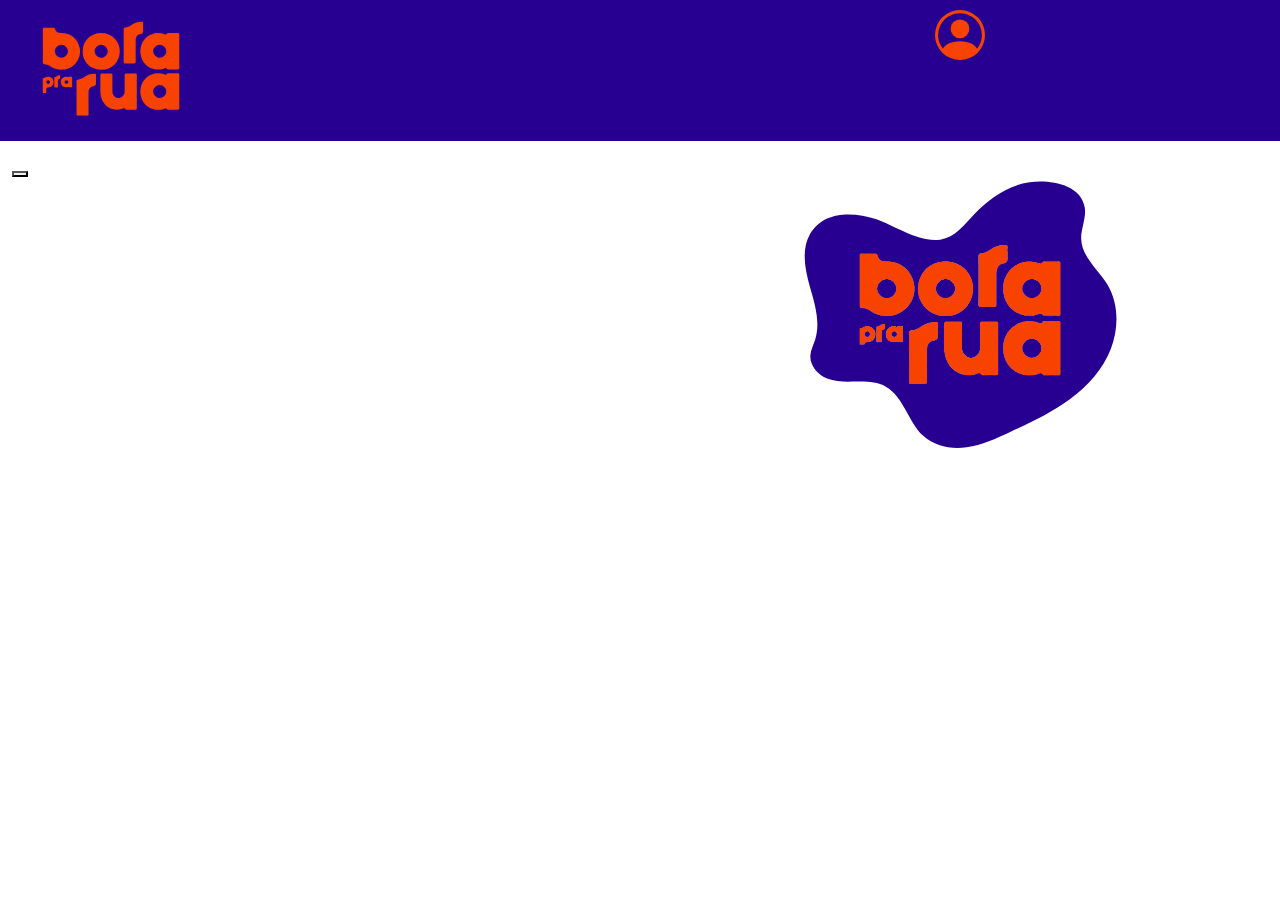
==== borinha.html @ 32d40e3f "aaa" ====
<!DOCTYPE html>
<html lang="pt-br">
<head>
    <meta charset="UTF-8">
    <meta name="viewport" content="width=device-width, initial-scale=1.0">
    <title>Bora Pra Rua</title>
    <link rel="stylesheet" href="estilo.css">
    <link rel="preconnect" href="https://fonts.googleapis.com">
    <link rel="preconnect" href="https://fonts.gstatic.com" crossorigin>
    <link href="https://fonts.googleapis.com/css2?family=Montserrat:ital,wght@0,100..900;1,100..900&display=swap" rel="stylesheet">
    <link rel="preconnect" href="https://fonts.googleapis.com">
    <link rel="preconnect" href="https://fonts.gstatic.com" crossorigin>
    <link href="https://fonts.googleapis.com/css2?family=Montserrat:ital,wght@0,100..900;1,100..900&family=Roboto:ital,wght@0,100;0,300;0,400;0,500;0,700;0,900;1,100;1,300;1,400;1,500;1,700;1,900&display=swap" rel="stylesheet">
    <link href="https://cdn.jsdelivr.net/npm/bootstrap@5.3.3/dist/css/bootstrap.min.css" rel="stylesheet" integrity="sha384-QWTKZyjpPEjISv5WaRU9OFeRpok6YctnYmDr5pNlyT2bRjXh0JMhjY6hW+ALEwIH" crossorigin="anonymous">
    <script type="text/javascript" src="bootstrap.bundle.min.js"></script>
</head>

<body>
    <div class="nav" style="display: grid; grid-template-columns: auto auto; gap: 50%;">
        <img class="logo" src="imgs/bora.svg" alt="logo">
        <img src="imgs/usu.svg" alt="usuário" style="margin-top: 10px; margin-bottom: 5px;">
    </div>
    <div class="container-fluid">
        <div class="row">
            <div class="col-md-6">
                <h1>
                    
                </h1>
                <p>

                </p>
                <button>

                </button>
            </div>
            <div class="col-md-6">
                <p>
                    <img src="imgs/image.svg" alt="">
                </p>
            </div>
        </div>
    </div>
</body>
</html>
---- estilo.css ----
.logo{
    max-width: 200px;
}
.usu{
    margin-left: 40px 5px auto auto;
}
h1,h2{
    font-family: system-ui, -apple-system, BlinkMacSystemFont, 'Segoe UI', Roboto, Oxygen, Ubuntu, Cantarell, 'Open Sans', 'Helvetica Neue', sans-serif;
}
h2{
    font-weight: bolder;
}
p{
    font-family: system-ui, -apple-system, BlinkMacSystemFont, 'Segoe UI', Roboto, Oxygen, Ubuntu, Cantarell, 'Open Sans', 'Helvetica Neue', sans-serif;
}
body{
    margin: 0px;
}
.nav{
    background-color: #280091;
}

.txt-nav{
    font-family: system-ui, -apple-system, BlinkMacSystemFont, 'Segoe UI', Roboto, Oxygen, Ubuntu, Cantarell, 'Open Sans', 'Helvetica Neue', sans-serif;
    font-size: large;
    color: #f84300;
    font-weight: bold;
}

.laranja{
    color: #f84300;
}

.separa{
    margin-left: 10px;
    margin-right: 10px;
}
.azul{
    color:#1e3c8e;
    background-color: #1e3c8e;
}

.alinha-nav{
    margin-top: 24px;
}

.dentro{
    background-color: #1b25ae;
    border-radius: 7px;
    padding: 5px 10px;
    text-decoration: none;
}
.icon{
    align-content: center;
}

img {
    max-width: 100%;
}

.fundo-evento-h1{
    background-color: #3466ff;
}
.fundo-pag-4{
    background-color: #1e3c8e;
    padding-top: 20px;  
}
.text-pag-4{
    color: #ffffff;
}
.baixin{
    font-size: 22px;
}
.p-text-4{
    color: whitesmoke;
}
.tam-pag-4{
    max-width: 400px;
}
.fundo-pad-5{
    margin-bottom: 30px;
    margin-left: 30px;
    margin-top: -10px;
}
.fundo-pad-6{
    margin-bottom: -10px;
    margin-left: 30px;
}
.cor-hr{
    color: #ffffff;
}

.calen{
    position: fixed;
}
.img-calen{
    width: 130px
}
.fundo-pad-1{
    padding-top: 10px;
    padding-bottom: 10px;
    margin-top: 10px ;
}

.a-calen{
    text-decoration: none;
    color: #f84300;
}

.logo{
    max-width: 200px;
}

.div-dia{
    background-color: gray;
    max-width: 200px;
    border-radius: 15px;
}
.center{
    text-align: center;
}
.fundo-dia{
    margin-bottom: 30px;
    margin-left: 25%;
    margin-top: 30px;
}
.b-calen{
    text-decoration: none;
    color: greenyellow;
}
.ico2{
    padding-top: 15px;
    padding-bottom: 15px;
}
.espaco2{
    margin-bottom: 5px;
}
.calc{
    border-radius: 20px;
    color: #f84300;
    padding: 7px;
    background: none;
    border-color: #3466ff;
    font-size: large;
    border-style: groove;
    border-width: 2px;
}
.bora{
    padding-top: 15px;
    padding-bottom: 15px;
}
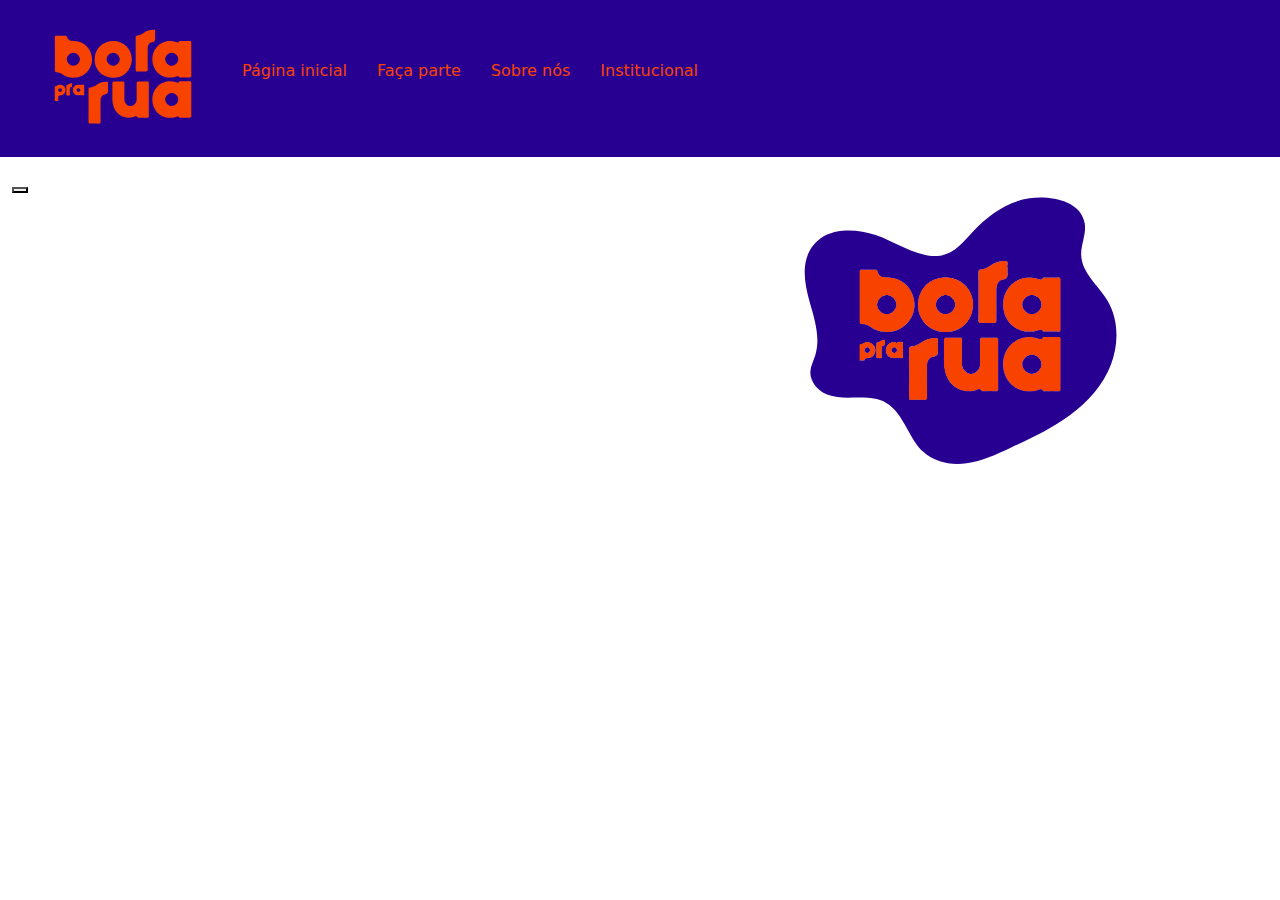
==== commit 608c93c0: "new nav" ====
--- a/borinha.html
+++ b/borinha.html
@@ -16,15 +16,34 @@
 </head>
 
 <body>
-    <div class="nav" style="display: grid; grid-template-columns: auto auto; gap: 50%;">
-        <img class="logo" src="imgs/bora.svg" alt="logo">
-        <img src="imgs/usu.svg" alt="usuário" style="margin-top: 10px; margin-bottom: 5px;">
-    </div>
+    <nav class="navbar navbar-expand-lg nav">
+        <div class="container-fluid">
+            <img class="logo" src="imgs/bora.svg" alt="logo">
+              <button class="navbar-toggler laranja" type="button" data-bs-toggle="collapse" data-bs-target="#navbarSupportedContent" aria-controls="navbarSupportedContent" aria-expanded="false" aria-label="Toggle navigation">
+            <span class="navbar-toggler-icon"></span>
+          </button>
+          <div class="collapse navbar-collapse laranja" id="navbarSupportedContent">
+            <ul class="navbar-nav me-auto mb-2 mb-lg-0">
+            <li class="nav-item" style="margin-left: 30px;">
+                <a class="a-calen" href="index.html"><p>Página inicial</p></a>
+            </li>
+              <li class="nav-item" style="margin-left: 30px;">
+                <p>Faça parte</p>
+              </li>
+              <li class="nav-item" style="margin-left: 30px;">
+                <p>Sobre nós</p>
+              </li>
+              <li class="nav-item" style="margin-left: 30px;">
+                <p>Institucional</p>
+              </li>
+            </ul>
+          </div>
+        </nav>
     <div class="container-fluid">
         <div class="row">
             <div class="col-md-6">
                 <h1>
-                    
+
                 </h1>
                 <p>
 
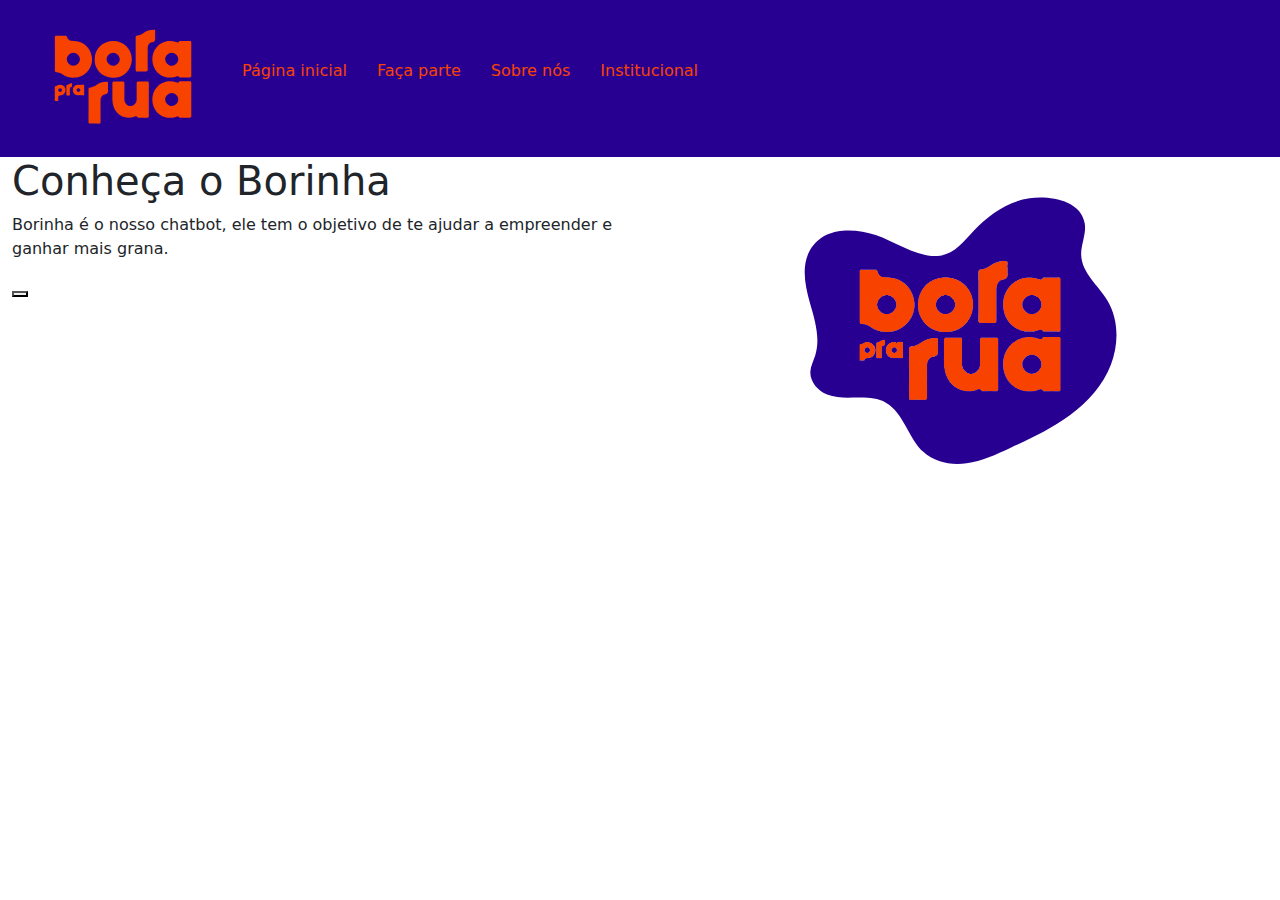
==== commit e9e85d13: "a" ====
--- a/borinha.html
+++ b/borinha.html
@@ -43,10 +43,10 @@
         <div class="row">
             <div class="col-md-6">
                 <h1>
-
+                    Conheça o Borinha
                 </h1>
                 <p>
-
+                    Borinha é o nosso chatbot, ele tem o objetivo de te ajudar a empreender e ganhar mais grana.
                 </p>
                 <button>
 
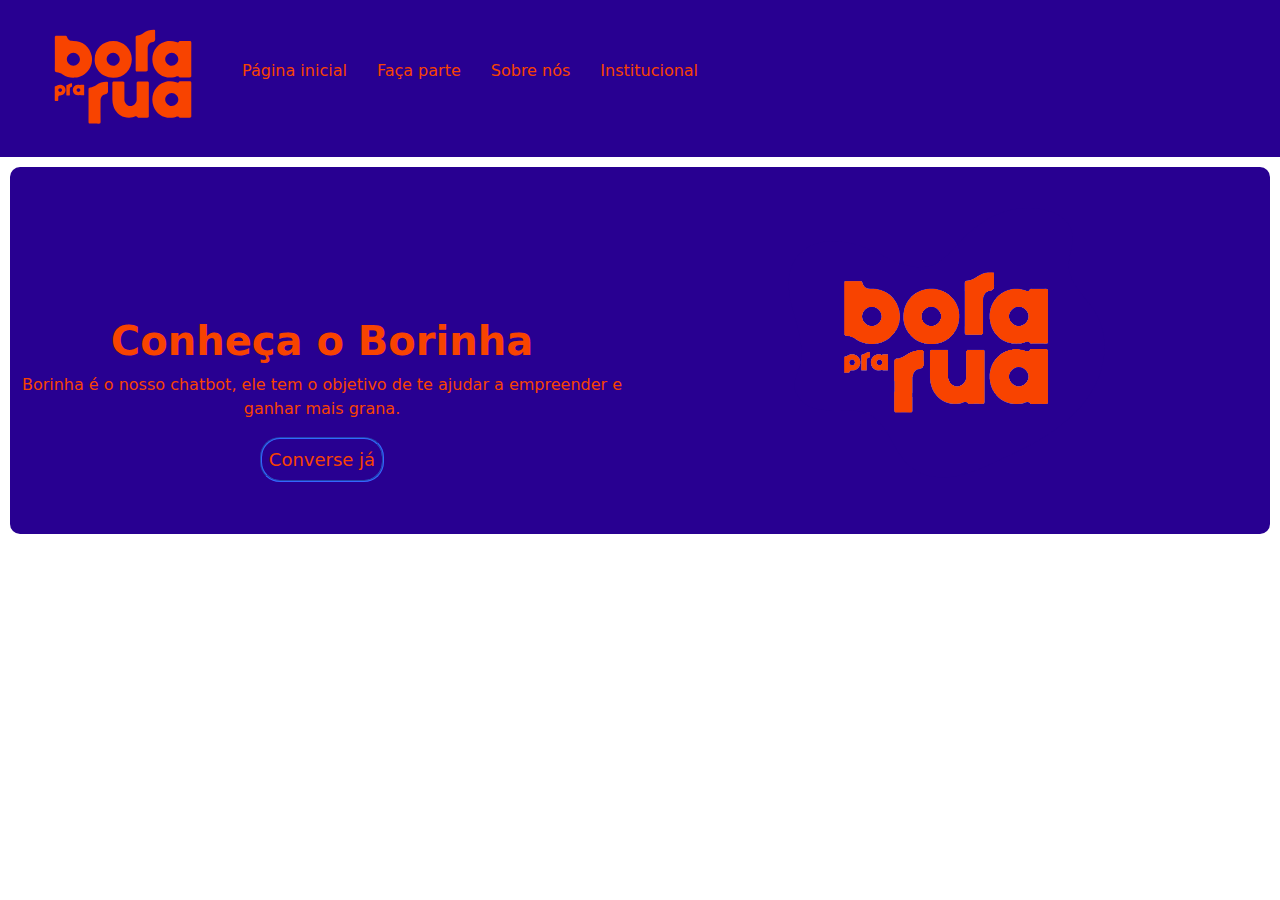
==== commit 18d40d6f: "Update borinha.html" ====
--- a/borinha.html
+++ b/borinha.html
@@ -40,23 +40,27 @@
           </div>
         </nav>
     <div class="container-fluid">
-        <div class="row">
+        <div class="row laranja" style="padding: 10px;">
+            <div class="nav" style="border-radius: 10px;">
             <div class="col-md-6">
-                <h1>
+                <div style="padding-top: 150px; text-align: center;">
+                <h1 style="font-weight: bolder;">
                     Conheça o Borinha
                 </h1>
                 <p>
                     Borinha é o nosso chatbot, ele tem o objetivo de te ajudar a empreender e ganhar mais grana.
                 </p>
-                <button>
-
+                <button class="calc">
+                    Converse já
                 </button>
+                </div>
             </div>
             <div class="col-md-6">
                 <p>
                     <img src="imgs/image.svg" alt="">
                 </p>
             </div>
+            </div>
         </div>
     </div>
 </body>
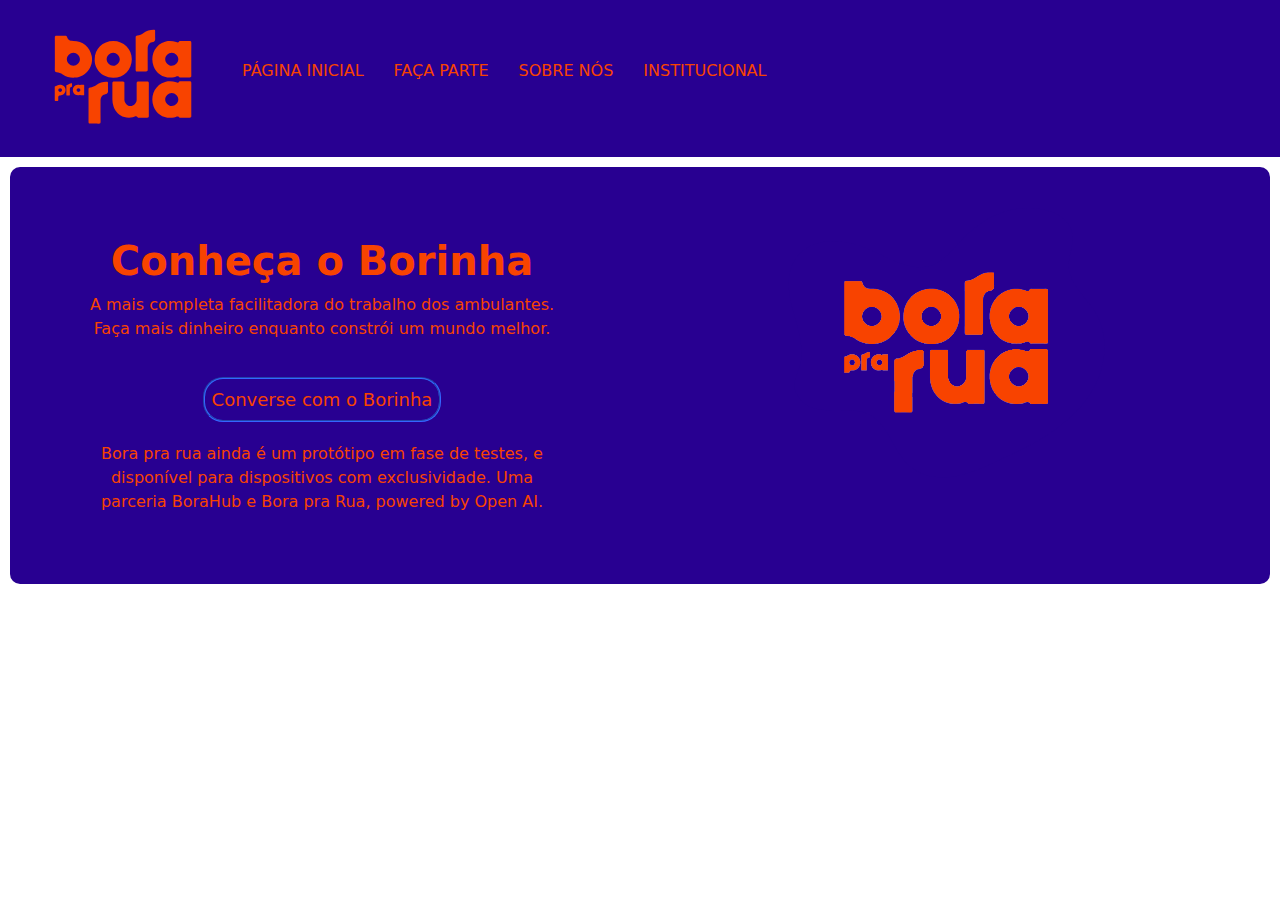
==== commit b6d5a9b6: "ATT do edu" ====
--- a/borinha.html
+++ b/borinha.html
@@ -25,16 +25,16 @@
           <div class="collapse navbar-collapse laranja" id="navbarSupportedContent">
             <ul class="navbar-nav me-auto mb-2 mb-lg-0">
             <li class="nav-item" style="margin-left: 30px;">
-                <a class="a-calen" href="index.html"><p>Página inicial</p></a>
+                <a class="a-calen" href="index.html"><p>PÁGINA INICIAL</p></a>
             </li>
               <li class="nav-item" style="margin-left: 30px;">
-                <p>Faça parte</p>
+                <p>FAÇA PARTE</p>
               </li>
               <li class="nav-item" style="margin-left: 30px;">
-                <p>Sobre nós</p>
+                <p>SOBRE NÓS</p>
               </li>
               <li class="nav-item" style="margin-left: 30px;">
-                <p>Institucional</p>
+                <p>INSTITUCIONAL</p>
               </li>
             </ul>
           </div>
@@ -43,16 +43,19 @@
         <div class="row laranja" style="padding: 10px;">
             <div class="nav" style="border-radius: 10px;">
             <div class="col-md-6">
-                <div style="padding-top: 150px; text-align: center;">
+                <div style= "text-align: center; margin: 70px;">
                 <h1 style="font-weight: bolder;">
                     Conheça o Borinha
                 </h1>
                 <p>
-                    Borinha é o nosso chatbot, ele tem o objetivo de te ajudar a empreender e ganhar mais grana.
+                    A mais completa facilitadora do trabalho dos ambulantes. Faça mais dinheiro enquanto constrói um mundo melhor.
                 </p>
-                <button class="calc">
-                    Converse já
+                <button class="calc" style="margin: 20px;">
+                    Converse com o Borinha
                 </button>
+                <p>
+                    Bora pra rua ainda é um protótipo em fase de testes, e disponível para dispositivos com exclusividade. Uma parceria BoraHub e Bora pra Rua, powered by Open AI.
+                </p>
                 </div>
             </div>
             <div class="col-md-6">
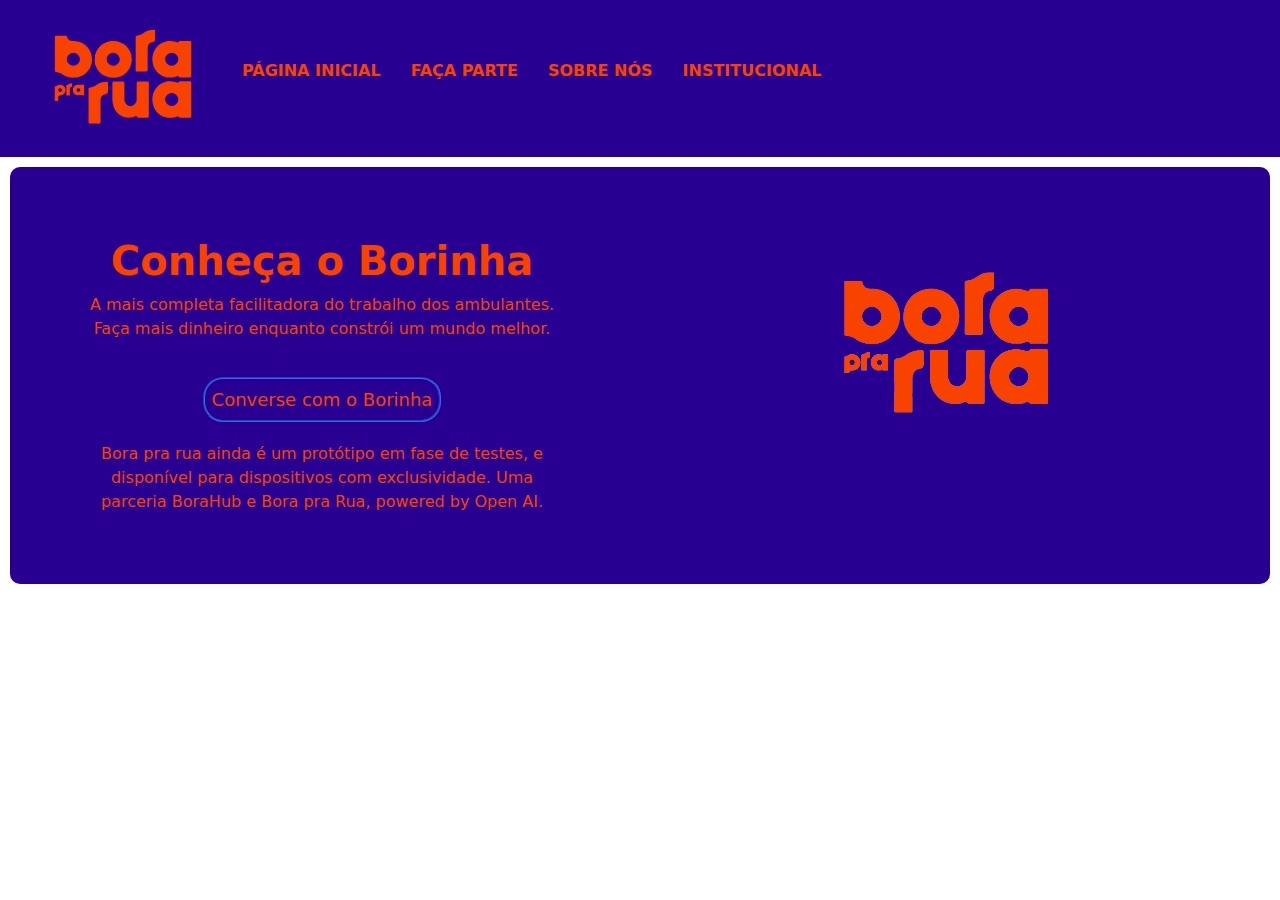
==== commit 91e8b2af: "finalizaa" ====
--- a/borinha.html
+++ b/borinha.html
@@ -25,15 +25,15 @@
           <div class="collapse navbar-collapse laranja" id="navbarSupportedContent">
             <ul class="navbar-nav me-auto mb-2 mb-lg-0">
             <li class="nav-item" style="margin-left: 30px;">
-                <a class="a-calen" href="index.html"><p>PÁGINA INICIAL</p></a>
+                <a class="a-calen bbb" href="index.html"><p>PÁGINA INICIAL</p></a>
             </li>
-              <li class="nav-item" style="margin-left: 30px;">
+              <li class="nav-item bbb" style="margin-left: 30px;">
                 <p>FAÇA PARTE</p>
               </li>
-              <li class="nav-item" style="margin-left: 30px;">
+              <li class="nav-item bbb" style="margin-left: 30px;">
                 <p>SOBRE NÓS</p>
               </li>
-              <li class="nav-item" style="margin-left: 30px;">
+              <li class="nav-item bbb" style="margin-left: 30px;">
                 <p>INSTITUCIONAL</p>
               </li>
             </ul>
--- a/estilo.css
+++ b/estilo.css
@@ -131,6 +131,7 @@
 .ico2{
     padding-top: 15px;
     padding-bottom: 15px;
+    
 }
 .espaco2{
     margin-bottom: 5px;
@@ -148,4 +149,33 @@
 .bora{
     padding-top: 15px;
     padding-bottom: 15px;
+}
+
+.padroniza{
+    min-height: 350px;
+}
+.ico2-bora{
+    padding-top: 15px;
+    padding-bottom: 15px;
+    min-width: 300px;
+}
+.bora{
+    width: 180px;
+}
+.car{
+    padding: 20px;
+}
+.fundo-pad-2{
+    padding-top: 15px;
+    padding-bottom: 15px;
+    padding-right: 35px;
+}
+.fundo-pad-3{
+    padding-top: 15px;
+    padding-bottom: 15px;
+
+}
+
+.bbb{
+    font-weight: bold;
 }